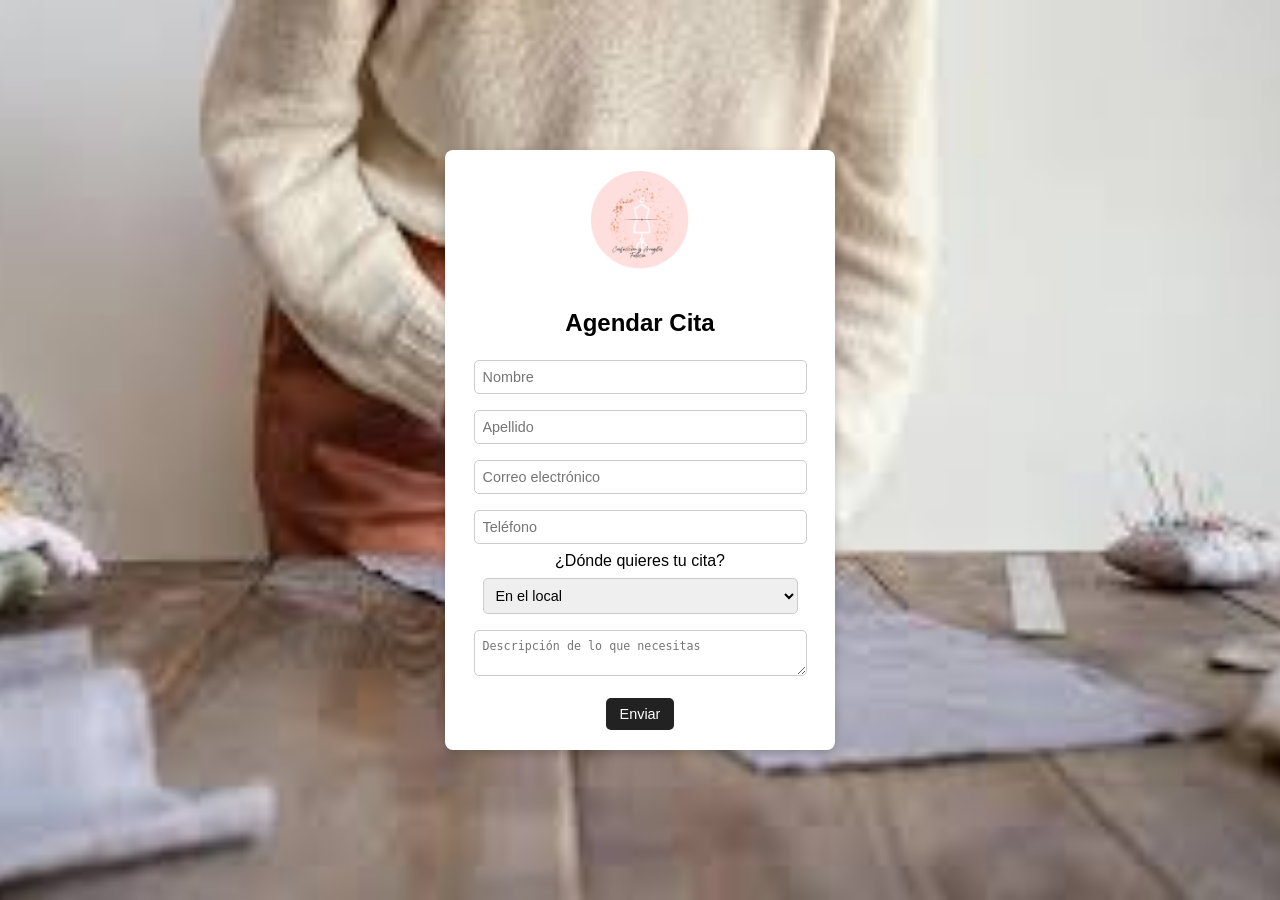
==== mis-propios-medios/formulario.html @ adfbac47 "Primer commit: estructura inicial de pagina web" ====
<!DOCTYPE html>
<html lang="es">
<head>
  <meta charset="UTF-8">
  <meta name="viewport" content="width=device-width, initial-scale=1.0">
  <title>Agendar Cita - Boutique</title>
  <style>
    body {
      font-family: Arial, sans-serif;
      background: #f9f9f9;
      margin: 0;
      padding: 0;
      display: flex;
      justify-content: center;
      align-items: center;
      height: 100vh;
        background: url("img/patron.jfif") no-repeat center center fixed;
      background-size: cover;
    }
    form {
      background: white;
      padding: 20px;
      width: 350px;
      border-radius: 8px;
      box-shadow: 0px 4px 10px rgba(0,0,0,0.2);
      text-align: center;
    }
    form h2 {
      margin-bottom: 15px;
    }
     .logo {
      width: 100px;
      margin-bottom: 15px;
    }
    form input, form select, form textarea {
      width: 90%;
      padding: 8px;
      margin: 8px 0;
      border-radius: 5px;
      border: 1px solid #ccc;
      font-size: 0.9em;
    }
    form button {
      background: #222;
      color: white;
      padding: 8px 14px;
      border: none;
      cursor: pointer;
      border-radius: 5px;
      font-size: 0.9em;
      margin-top: 10px;
    }
    form button:hover {
      background: #444;
    }
  </style>
</head>
<body>

  <form>
    <img src="img/logo.jpeg" alt="Logo Boutique" class="logo">
    <h2>Agendar Cita</h2>
    <input type="text" placeholder="Nombre" required>
    <input type="text" placeholder="Apellido" required>
    <input type="email" placeholder="Correo electrónico" required>
    <input type="tel" placeholder="Teléfono" required>
    <label>¿Dónde quieres tu cita?</label>
    <select>
      <option value="local">En el local</option>
      <option value="domicilio">A domicilio</option>
    </select>
    <textarea placeholder="Descripción de lo que necesitas"></textarea>
    <button type="submit">Enviar</button>
  </form>

</body>
</html>
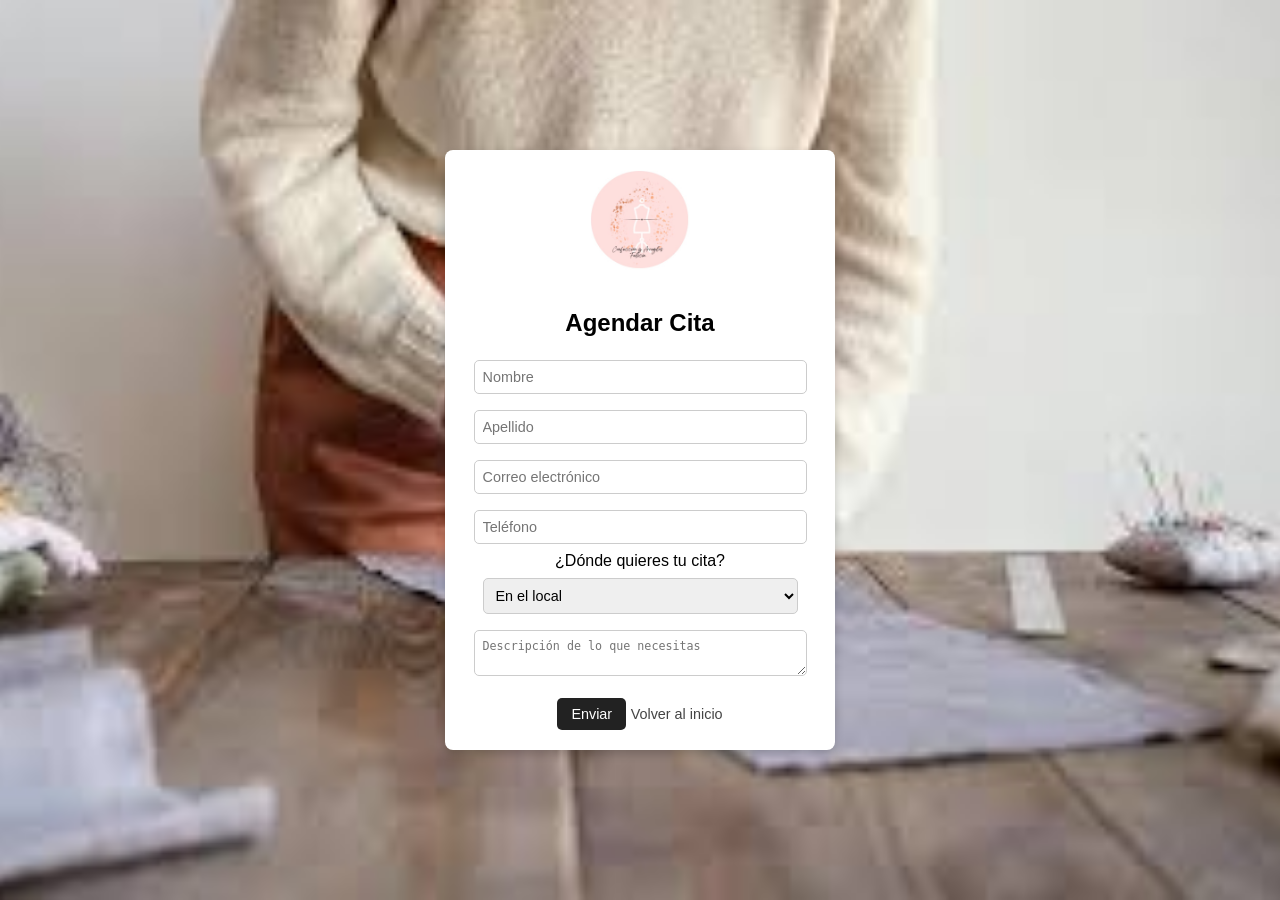
==== commit 37215323: "Mejora la navegación y usabilidad del sitio" ====
--- a/mis-propios-medios/formulario.html
+++ b/mis-propios-medios/formulario.html
@@ -3,7 +3,7 @@
 <head>
   <meta charset="UTF-8">
   <meta name="viewport" content="width=device-width, initial-scale=1.0">
-  <title>Agendar Cita - Boutique</title>
+  <title>Agendar Cita - Felicias</title>
   <style>
     body {
       font-family: Arial, sans-serif;
@@ -24,6 +24,16 @@
       border-radius: 8px;
       box-shadow: 0px 4px 10px rgba(0,0,0,0.2);
       text-align: center;
+    }
+    .volver {
+      display: inline-block;
+      margin-top: 14px;
+      color: #444;
+      font-size: 0.9em;
+      text-decoration: none;
+    }
+    .volver:hover {
+      text-decoration: underline;
     }
     form h2 {
       margin-bottom: 15px;
@@ -60,17 +70,18 @@
   <form>
     <img src="img/logo.jpeg" alt="Logo Boutique" class="logo">
     <h2>Agendar Cita</h2>
-    <input type="text" placeholder="Nombre" required>
-    <input type="text" placeholder="Apellido" required>
-    <input type="email" placeholder="Correo electrónico" required>
-    <input type="tel" placeholder="Teléfono" required>
-    <label>¿Dónde quieres tu cita?</label>
-    <select>
+    <input type="text" name="nombre" placeholder="Nombre" required>
+    <input type="text" name="apellido" placeholder="Apellido" required>
+    <input type="email" name="correo" placeholder="Correo electrónico" required>
+    <input type="tel" name="telefono" placeholder="Teléfono" required>
+    <label for="lugar">¿Dónde quieres tu cita?</label>
+    <select id="lugar" name="lugar">
       <option value="local">En el local</option>
       <option value="domicilio">A domicilio</option>
     </select>
-    <textarea placeholder="Descripción de lo que necesitas"></textarea>
+    <textarea name="descripcion" placeholder="Descripción de lo que necesitas"></textarea>
     <button type="submit">Enviar</button>
+    <a href="index.html" class="volver">Volver al inicio</a>
   </form>
 
 </body>
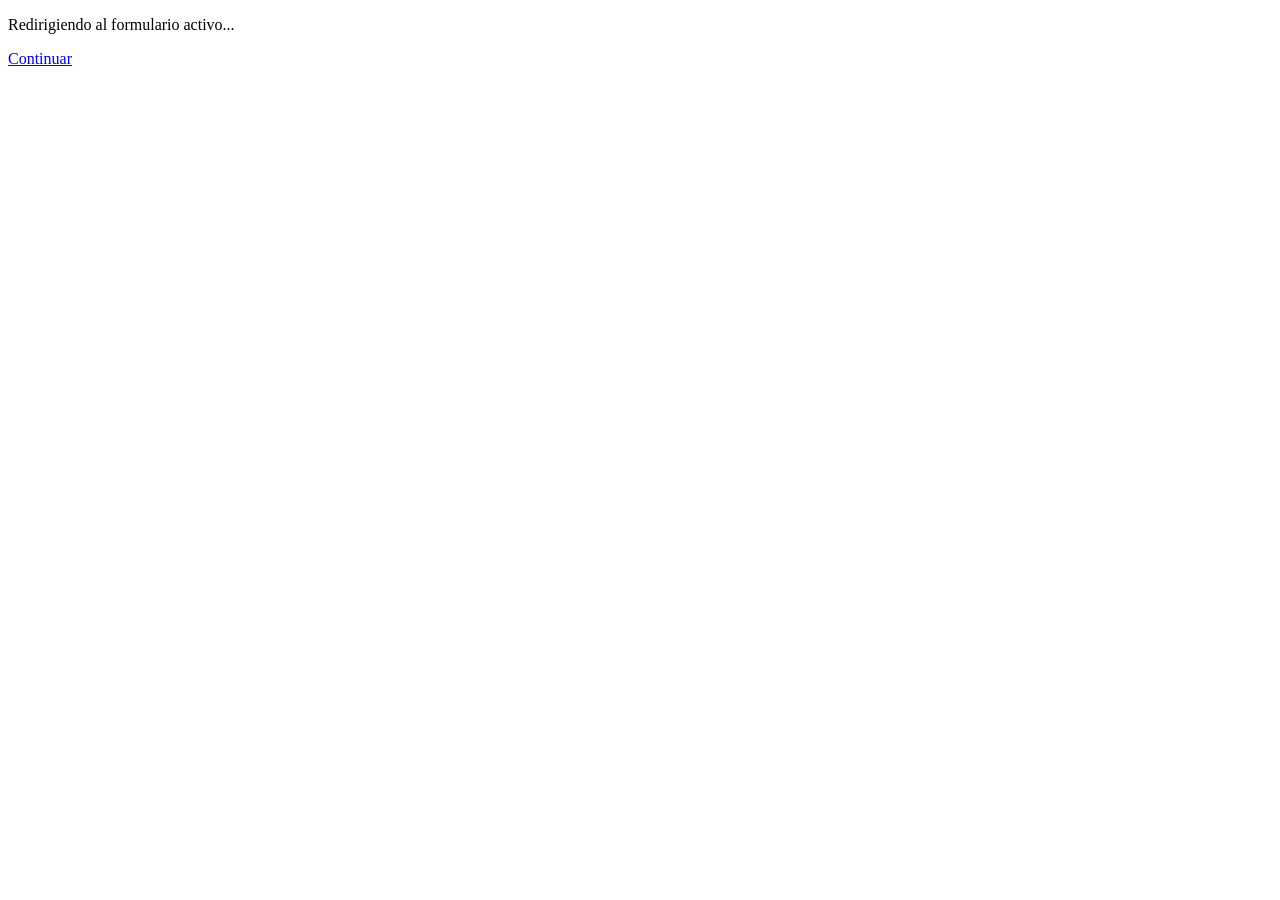
==== commit cd3ccc66: "Mejora seguridad, validaciones y mantenimiento del sitio PHP" ====
--- a/mis-propios-medios/formulario.html
+++ b/mis-propios-medios/formulario.html
@@ -2,87 +2,11 @@
 <html lang="es">
 <head>
   <meta charset="UTF-8">
-  <meta name="viewport" content="width=device-width, initial-scale=1.0">
-  <title>Agendar Cita - Felicias</title>
-  <style>
-    body {
-      font-family: Arial, sans-serif;
-      background: #f9f9f9;
-      margin: 0;
-      padding: 0;
-      display: flex;
-      justify-content: center;
-      align-items: center;
-      height: 100vh;
-        background: url("img/patron.jfif") no-repeat center center fixed;
-      background-size: cover;
-    }
-    form {
-      background: white;
-      padding: 20px;
-      width: 350px;
-      border-radius: 8px;
-      box-shadow: 0px 4px 10px rgba(0,0,0,0.2);
-      text-align: center;
-    }
-    .volver {
-      display: inline-block;
-      margin-top: 14px;
-      color: #444;
-      font-size: 0.9em;
-      text-decoration: none;
-    }
-    .volver:hover {
-      text-decoration: underline;
-    }
-    form h2 {
-      margin-bottom: 15px;
-    }
-     .logo {
-      width: 100px;
-      margin-bottom: 15px;
-    }
-    form input, form select, form textarea {
-      width: 90%;
-      padding: 8px;
-      margin: 8px 0;
-      border-radius: 5px;
-      border: 1px solid #ccc;
-      font-size: 0.9em;
-    }
-    form button {
-      background: #222;
-      color: white;
-      padding: 8px 14px;
-      border: none;
-      cursor: pointer;
-      border-radius: 5px;
-      font-size: 0.9em;
-      margin-top: 10px;
-    }
-    form button:hover {
-      background: #444;
-    }
-  </style>
+  <meta http-equiv="refresh" content="0; url=Mis%20propios%20medios/formulario.php">
+  <title>Redirigiendo...</title>
 </head>
 <body>
-
-  <form>
-    <img src="img/logo.jpeg" alt="Logo Boutique" class="logo">
-    <h2>Agendar Cita</h2>
-    <input type="text" name="nombre" placeholder="Nombre" required>
-    <input type="text" name="apellido" placeholder="Apellido" required>
-    <input type="email" name="correo" placeholder="Correo electrónico" required>
-    <input type="tel" name="telefono" placeholder="Teléfono" required>
-    <label for="lugar">¿Dónde quieres tu cita?</label>
-    <select id="lugar" name="lugar">
-      <option value="local">En el local</option>
-      <option value="domicilio">A domicilio</option>
-    </select>
-    <textarea name="descripcion" placeholder="Descripción de lo que necesitas"></textarea>
-    <button type="submit">Enviar</button>
-    <a href="index.html" class="volver">Volver al inicio</a>
-  </form>
-
+  <p>Redirigiendo al formulario activo...</p>
+  <a href="Mis propios medios/formulario.php">Continuar</a>
 </body>
 </html>
